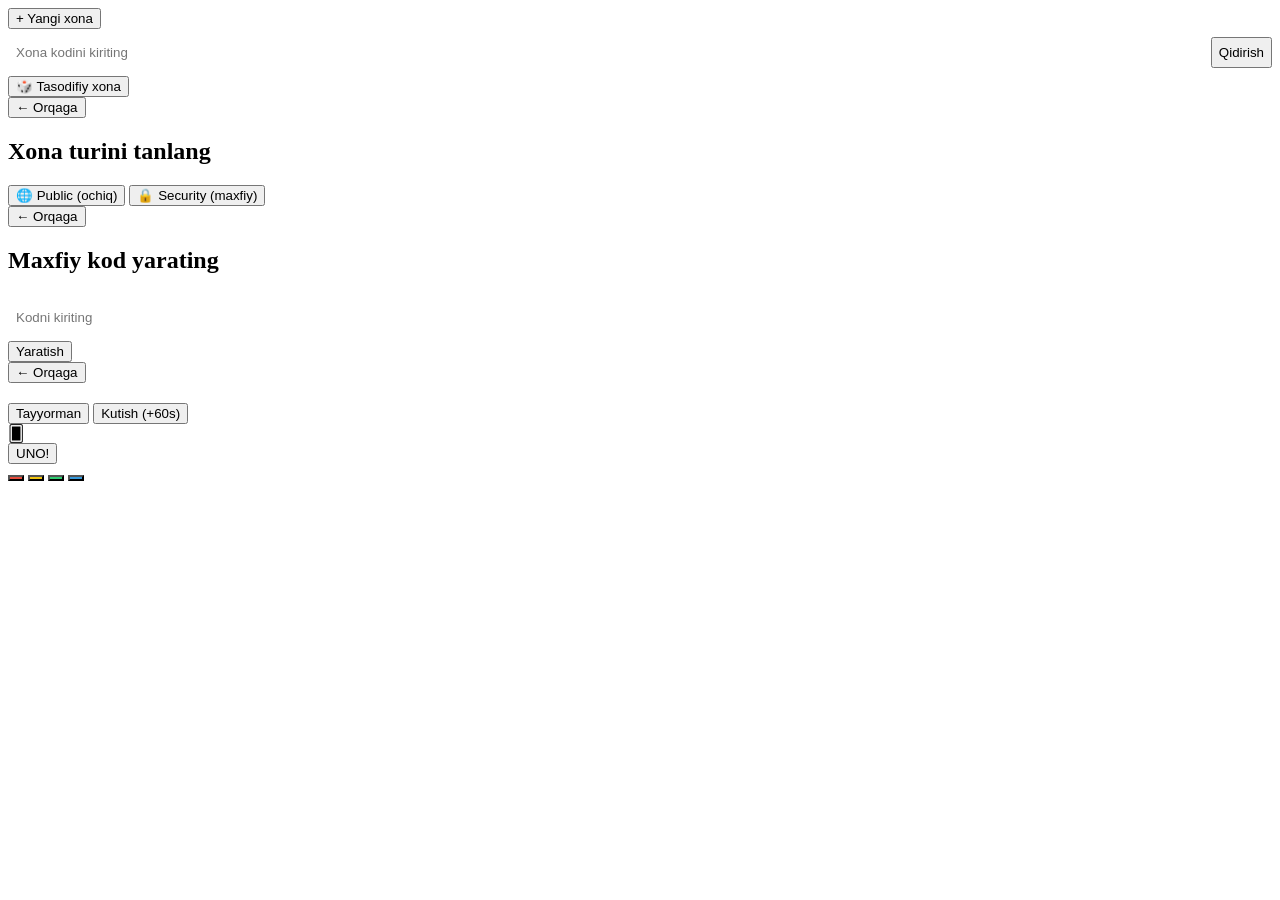
==== frontend/index.html @ a4e8f6d6 "First commit: UNO game" ====
<!DOCTYPE html>
<html lang="uz">
<head>
<meta charset="UTF-8" />
<meta name="viewport" content="width=device-width, initial-scale=1.0" />
<title>UNO</title>
<script src="https://telegram.org/js/telegram-web-app.js"></script>
<link rel="stylesheet" href="/static/css/base.css?v=12" />
<link rel="stylesheet" href="/static/css/game.css?v=12" />
</head>
<body>

<!-- Lobby ekrani -->
<div id="lobby-screen">
  <div id="leaderboard" class="leaderboard"></div>

  <button id="create-room-btn">+ Yangi xona</button>
  <div style="display:flex; gap:8px; margin: 8px 0;">
    <input id="search-input" type="text" placeholder="Xona kodini kiriting" style="flex:1; padding:8px; border-radius:6px; border:none;" />
    <button id="search-btn">Qidirish</button>
  </div>
  <button id="random-btn">🎲 Tasodifiy xona</button>
  <div id="room-list"></div>
</div>

<!-- Tanlov ekrani (public / security) -->
<div id="room-choice-screen" class="hidden">
  <button class="back-btn" data-back="lobby">← Orqaga</button>
  <h2>Xona turini tanlang</h2>
  <button id="choice-public-btn">🌐 Public (ochiq)</button>
  <button id="choice-security-btn">🔒 Security (maxfiy)</button>
</div>

<!-- Kod yaratish ekrani (faqat security uchun) -->
<div id="create-code-screen" class="hidden">
  <button class="back-btn" data-back="room-choice">← Orqaga</button>
  <h2>Maxfiy kod yarating</h2>
  <input id="code-input" type="text" placeholder="Kodni kiriting" maxlength="16" style="width:100%; padding:8px; border-radius:6px; border:none; margin: 8px 0;" />
  <button id="code-create-btn">Yaratish</button>
</div>

<!-- Xona (kutish) ekrani -->
<div id="room-screen" class="hidden">
  <button id="room-back-btn" class="back-btn">← Orqaga</button>
  <h2 id="room-code"></h2>
  <div id="room-join-code" style="color:#f1c40f; margin-bottom:8px;"></div>
  <div id="room-players" class="room-players"></div>
  <div id="room-status" class="room-status"></div>
  <button id="room-ready-btn">Tayyorman</button>
  <button id="room-wait-btn">Kutish (+60s)</button>
</div>

<!-- O'yin ekrani -->
<div id="game-screen" class="hidden">
  <div id="connection-banner" class="connection-banner hidden"></div>
  <div id="opponent-disconnect-banner" class="hidden"></div>
  <div id="opponents" class="opponents"></div>

  <div class="table">
    <div id="top-card" class="table-card"></div>
    <div class="draw-pile" id="draw-btn">
      🂠 <span id="draw-pile-count"></span>
    </div>
  </div>

  <div id="stack-indicator" class="stack-indicator hidden"></div>
  <div id="turn-indicator" class="turn-indicator"></div>

  <button id="uno-btn" class="uno-btn hidden">UNO!</button>

  <div id="my-hand" class="hand"></div>

  <div id="color-picker" class="color-picker hidden">
    <button style="background:#e74c3c" data-color="red"></button>
    <button style="background:#f1c40f" data-color="yellow"></button>
    <button style="background:#2ecc71" data-color="green"></button>
    <button style="background:#3498db" data-color="blue"></button>
  </div>

  <div id="game-over" class="game-over hidden"></div>
  <div id="game-error" class="game-error hidden"></div>
  <div id="game-toast" class="game-toast hidden"></div>
</div>

<script type="module" src="/static/js/main.js?v=12"></script>
</body>
</html>
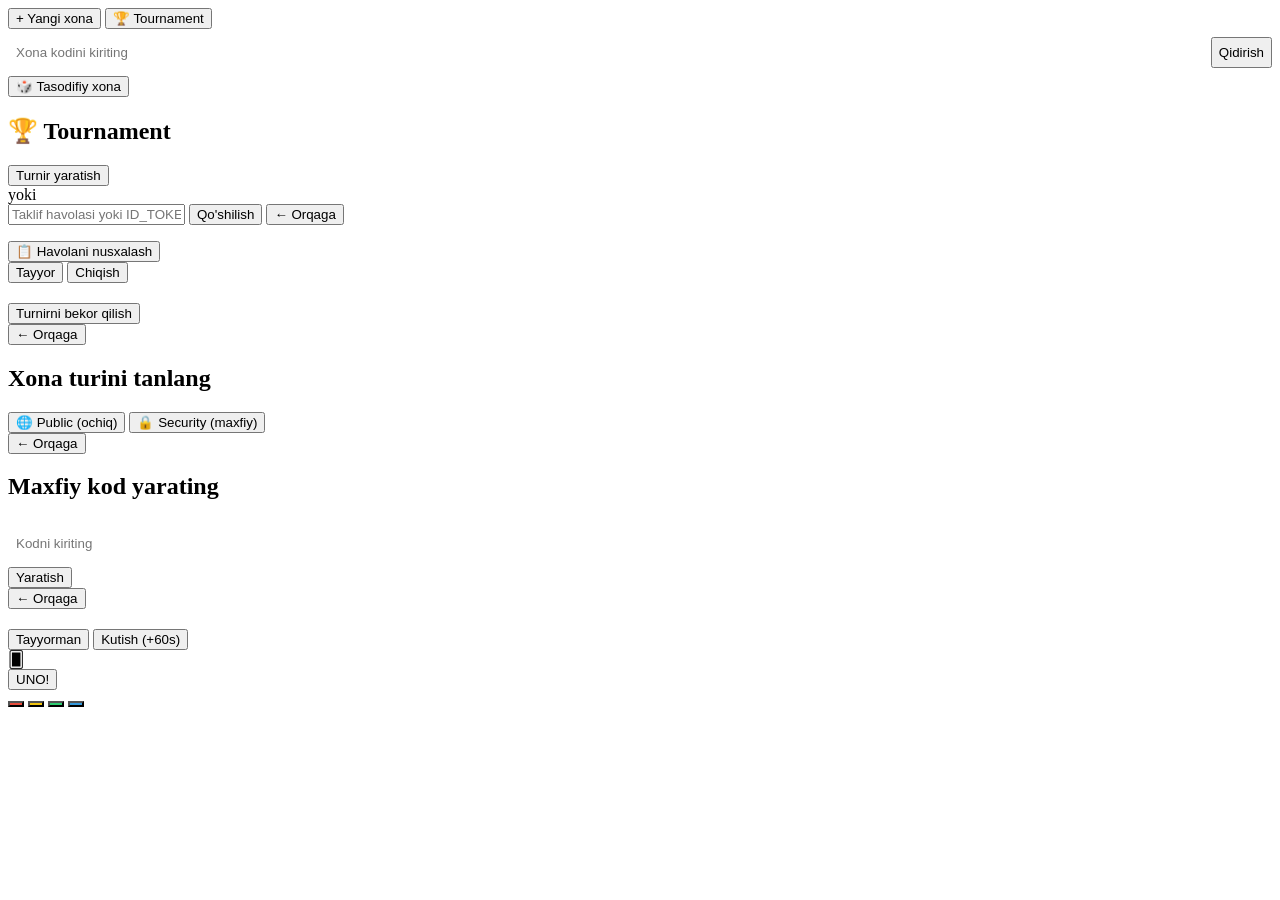
==== commit cd96d8bd: "Add admin_panel: web-based admin dashboard" ====
--- a/frontend/index.html
+++ b/frontend/index.html
@@ -15,12 +15,55 @@
   <div id="leaderboard" class="leaderboard"></div>
 
   <button id="create-room-btn">+ Yangi xona</button>
+  <button id="tournament-btn" class="lobby-btn">🏆 Tournament</button>
   <div style="display:flex; gap:8px; margin: 8px 0;">
     <input id="search-input" type="text" placeholder="Xona kodini kiriting" style="flex:1; padding:8px; border-radius:6px; border:none;" />
     <button id="search-btn">Qidirish</button>
   </div>
   <button id="random-btn">🎲 Tasodifiy xona</button>
   <div id="room-list"></div>
+</div>
+
+<!-- Tournament kirish/lobby -->
+<div id="tournament-lobby-screen" class="screen hidden">
+  <div id="tournament-entry-view">
+    <h2>🏆 Tournament</h2>
+    <button id="tournament-create-btn" class="lobby-btn">Turnir yaratish</button>
+    <div class="tournament-divider">yoki</div>
+    <input id="tournament-join-input" type="text" placeholder="Taklif havolasi yoki ID_TOKEN" />
+    <button id="tournament-join-btn" class="lobby-btn">Qo'shilish</button>
+    <button id="tournament-back-btn" class="lobby-btn secondary">← Orqaga</button>
+  </div>
+
+  <div id="tournament-lobby-view" class="hidden">
+    <p id="tournament-status" class="tournament-status"></p>
+    <p id="tournament-countdown" class="tournament-countdown"></p>
+
+    <div id="tournament-invite-link" class="hidden">
+      <button id="tournament-copy-link-btn" class="lobby-btn">📋 Havolani nusxalash</button>
+    </div>
+
+    <div id="tournament-player-list" class="tournament-player-list"></div>
+
+    <div class="tournament-lobby-actions">
+      <button id="tournament-ready-btn" class="lobby-btn">Tayyor</button>
+      <button id="tournament-leave-btn" class="lobby-btn secondary">Chiqish</button>
+    </div>
+  </div>
+
+  <div id="tournament-lobby-error" class="lobby-error hidden"></div>
+</div>
+
+<!-- Tournament bracket / live-view -->
+<div id="tournament-screen" class="screen hidden">
+  <h2 id="tournament-view-status" class="tournament-status"></h2>
+  <button id="tournament-cancel-btn" class="lobby-btn danger">Turnirni bekor qilish</button>
+
+  <div id="tournament-rounds" class="tournament-rounds"></div>
+
+  <div id="tournament-final-banner" class="tournament-final-banner hidden"></div>
+
+  <div id="tournament-view-error" class="lobby-error hidden"></div>
 </div>
 
 <!-- Tanlov ekrani (public / security) -->
